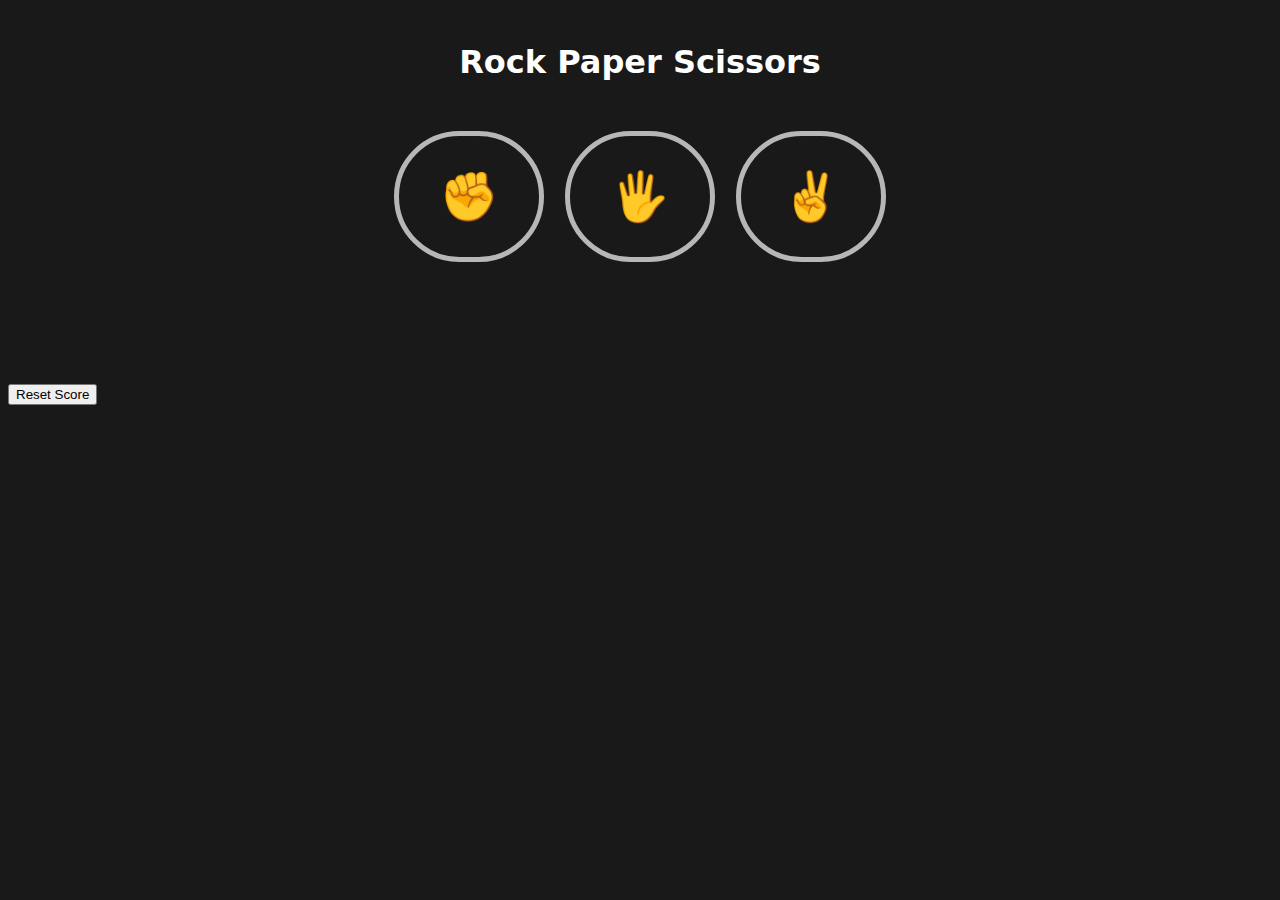
==== RPSGame.html @ 0070d9bd "update" ====
<!DOCTYPE html>
<html lang="en">
<head>
    <meta charset="UTF-8">
    <meta name="viewport" content="width=device-width, initial-scale=1.0">
    <title>Rock Paper Scissors</title>
    <style>
        :root {
            --main-color: rgb(25, 25, 25);
        }
        body {
            background: var(--main-color);
            color: white;
            font-family: Poppins, system-ui;
        }

        h4 {
            font-size: 2em;
            text-align: center;
        }

        .btn-container {
            text-align: center;
        }

        .rps-icons{
            background-color: var(--main-color);
            border: solid 5px rgb(183, 183, 183);
            border-radius: 100px;
            padding: 2rem 2.5rem;
            font-size: 3rem;
            margin: .5rem;
        }



    </style>
</head>
<body>
    <h4>Rock Paper Scissors</h4>
    <div class="btn-container">
        <button class="rps-icons" id="rockBtn" onclick="rock()">✊</button>
        <button class="rps-icons" id="paperBtn" onclick="paper()">🖐️</button>
        <button class="rps-icons" id="scissorsBtn" onclick="scissors()"">✌️</button>
    </div>
    <label id="resultRPS"></label><br><br>
    <label id="movesRPS"></label><br><br>
    <label id="scoreRPS"></label><br><br>
    <button onclick="resetRPSBtn()">Reset Score</button><br><br>

    <script src="index.js"></script>
</body>
</html>
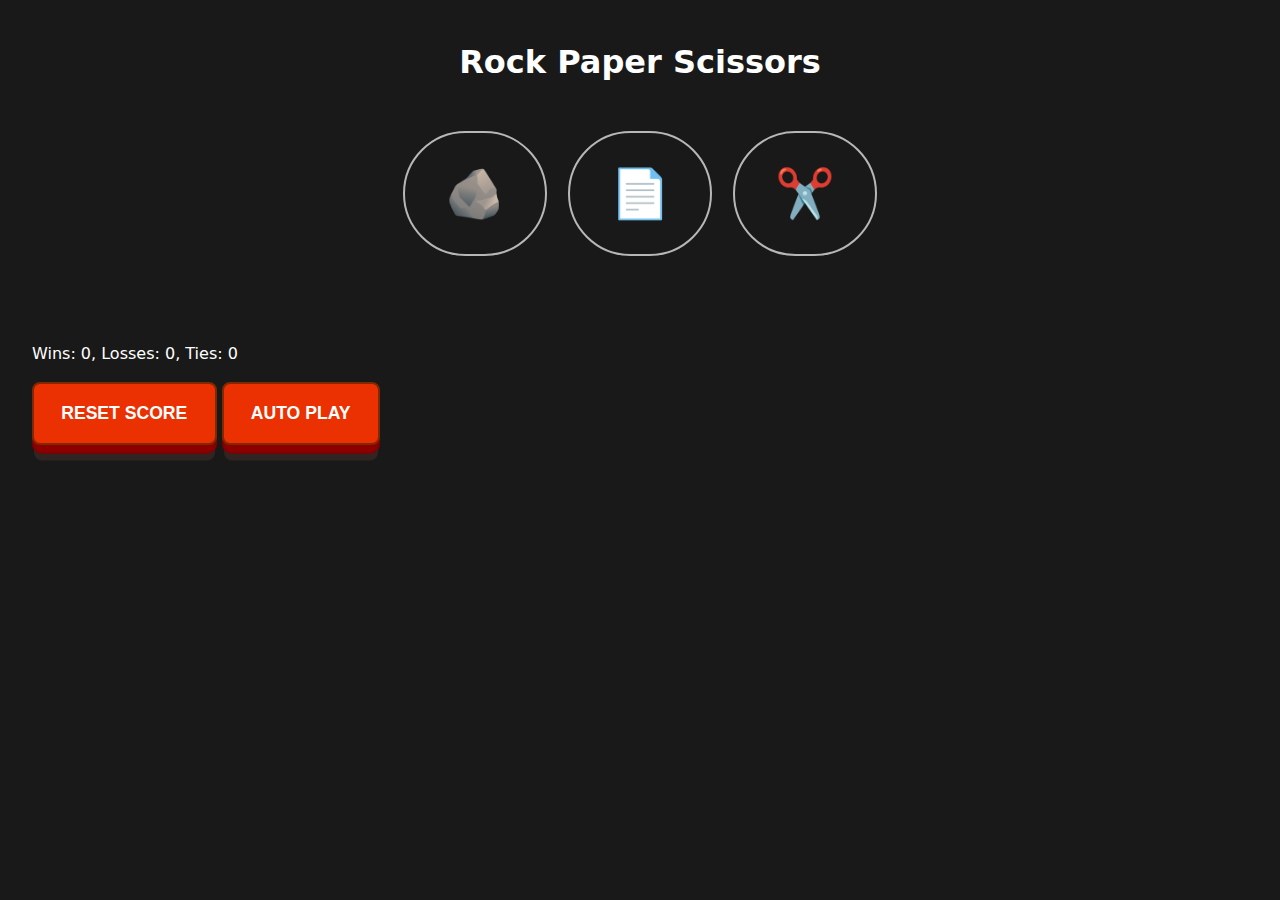
==== commit e3aa5ae5: "rps game update" ====
--- a/RPSGame.html
+++ b/RPSGame.html
@@ -24,30 +24,228 @@
         }
 
         .rps-icons{
-            background-color: var(--main-color);
-            border: solid 5px rgb(183, 183, 183);
+            background-color: transparent;
+            border: solid 2px rgb(183, 183, 183);
             border-radius: 100px;
             padding: 2rem 2.5rem;
             font-size: 3rem;
             margin: .5rem;
-        }
-
+            cursor: pointer;
+        }
+
+        .rps-icons:hover {
+            box-shadow: inset rgb(183, 183, 183) .2px .5px 0px 3px;
+        }
+
+        .results-container {
+            margin: 5rem;
+        }
+
+        .rps-labels {
+            text-align: center;
+            font-size: 2rem;
+        }
+        
+        .game-result {
+            font-size: 2em;
+            font-weight: bold;
+        }
+
+        .game-moves {
+            margin-top: 2rem;
+            font-size: 1.3rem;
+        }
+        
+        .scores-container {
+            /* transform: translateY(8rem); */
+            margin-left: 1.5rem;
+        }
+
+        .rps-btns {
+            position: relative;
+            background: rgb(235, 48, 1);
+            color: white;
+            text-transform: uppercase;
+            font-weight: 600;
+            font-size: 1.1rem;
+            padding: 1.2rem 1.7rem;
+            border: 2px solid rgb(128, 41, 0);
+            border-radius: .5rem;
+            transform-style: preserve-3d;
+            cursor: pointer;
+            transition: .15s cubic-bezier(0, 0, .6, 1);
+        }
+
+        .rps-btns::before {
+            content: '';
+            position: absolute;
+            top: 0;
+            right: 0;
+            bottom: 0;
+            left: 0;
+            width: 100%;
+            height: 100%;
+            border-radius: inherit;
+            background: rgb(140, 0, 0);
+            box-shadow: 0 0 0 2px rgb(130, 0, 0), 0 .625em 0 0 rgb(48, 37, 35);
+            transform: translate3d(0, .75rem, -1em);
+            transition: .15s cubic-bezier(0, 0, .6, 1);
+        }
+
+        .rps-btns:hover {
+            background-color: rgb(230, 15, 15);
+            transform: translate(0, .25em);
+        }
+
+        .rps-btns::before {
+            box-shadow: 0 0 0 2px rgb(130, 0, 0), 0 .5em 0 0 rgb(48, 37, 35);
+            transform: translate3d(0, .5em, -1em);
+        }
+
+        .rps-btns:active {
+            background: rgb(190, 0, 0);
+            transform: translate(0, .75em);
+        }
+
+        .rps-btns:active::before {
+            box-shadow: 0 0 0 2px rgb(130, 0, 0), 0 .3em 0 0 rgb(50, 39, 36);
+            transform: translate3d(0, 0, -1em);
+        }
 
 
     </style>
 </head>
 <body>
+
     <h4>Rock Paper Scissors</h4>
     <div class="btn-container">
-        <button class="rps-icons" id="rockBtn" onclick="rock()">✊</button>
-        <button class="rps-icons" id="paperBtn" onclick="paper()">🖐️</button>
-        <button class="rps-icons" id="scissorsBtn" onclick="scissors()"">✌️</button>
+        <button class="rps-icons" id="rockBtn" onclick="rock()">🪨</button>
+        <button class="rps-icons" id="paperBtn" onclick="paper()">📄</button>
+        <button class="rps-icons" id="scissorsBtn" onclick="scissors()">✂️</button>
     </div>
-    <label id="resultRPS"></label><br><br>
-    <label id="movesRPS"></label><br><br>
-    <label id="scoreRPS"></label><br><br>
-    <button onclick="resetRPSBtn()">Reset Score</button><br><br>
-
-    <script src="index.js"></script>
+    <div class="results-container">
+        <p class="rps-labels game-result" id="resultRPS"></p>
+    </div>
+    <div class="scores-container">
+        <p class="game-moves" id="movesRPS"></p>
+        <label id="scoreRPS"></label><br><br>
+        <button class="rps-btns reset-score-btn" onclick="resetRPSBtn()">Reset Score</button>
+        <button class="rps-btns autoplay-btn" onclick="resetRPSBtn()">Auto Play</button>
+    </div>
+
+    <script>
+        const resultRPS = document.getElementById("resultRPS");
+        const movesRPS = document.getElementById("movesRPS");
+        let score = JSON.parse(localStorage.getItem('score')) || {
+            wins: 0,
+            losses: 0,
+            ties: 0
+        };
+
+        rpsScore();
+
+        function rock() {
+            playGame('🪨');
+        }
+
+        function paper() {
+            playGame('📄');
+        }
+
+        function scissors() {
+            playGame('✂️');
+        }
+
+        function playGame(playerMove) {
+            const computerMove = pickComputerMove();
+            let result = '';
+
+            if(playerMove === '✂️') {
+                if(computerMove === '🪨') {
+                    result = 'You lose!';
+                }
+                else if(computerMove === '📄') {
+                    result = "You Win!!";
+                }
+                else if(computerMove === '✂️') {
+                    result = "It's a tie!";
+                }
+            }
+            else if(playerMove === '📄') {
+                if(computerMove === '🪨') {
+                    result = 'You Win!!';
+                }
+                else if(computerMove === '📄') {
+                    result = "It's a tie!";
+                }
+                else if(computerMove === '✂️') {
+                    result = 'You lose!';
+                }
+            }
+            else if(playerMove === '🪨') {
+                if(computerMove === '🪨') {
+                    result = "It's a tie!";
+                }
+                else if(computerMove === '📄') {
+                    result = 'You lose!';
+                }
+                else if(computerMove === '✂️') {
+                    result = 'You Win!!';
+                }
+            }
+
+            if (result === 'You Win!!') {
+                score.wins += 1;
+            }
+            else if (result === 'You lose!') {
+                score.losses += 1;
+            }
+            else if (result === "It's a tie!") {
+                score.ties += 1;
+            }
+
+            localStorage.setItem('score', JSON.stringify(score));
+
+            movesRPS.textContent = `You ${playerMove} ${computerMove} Computer`;
+            resultRPS.textContent = result;
+
+            rpsScore();
+        }
+
+        function pickComputerMove() {
+            const randomNumber = Math.random();
+            let computerMove = '';
+
+            if(randomNumber >= 0 && randomNumber < 1/3) {
+                computerMove = '🪨';
+            }
+            else if(randomNumber >= 1/3 && randomNumber < 2/3) {
+                computerMove = '📄';
+            }
+            else if(randomNumber >= 2/3 && randomNumber < 1) {
+                computerMove = '✂️';
+            }
+            return computerMove;
+        }
+
+        function resetRPSBtn() {
+            score.wins = 0;
+            score.losses = 0;
+            score.ties = 0;
+
+            localStorage.removeItem('score');
+
+            movesRPS.textContent = null;
+            resultRPS.textContent = null;
+            rpsScore();
+        }
+
+        function rpsScore() {
+            const scoreRPS = document.getElementById("scoreRPS");
+
+            scoreRPS.textContent = `Wins: ${score.wins}, Losses: ${score.losses},  Ties: ${score.ties}`;
+        }
+    </script>
+
 </body>
 </html>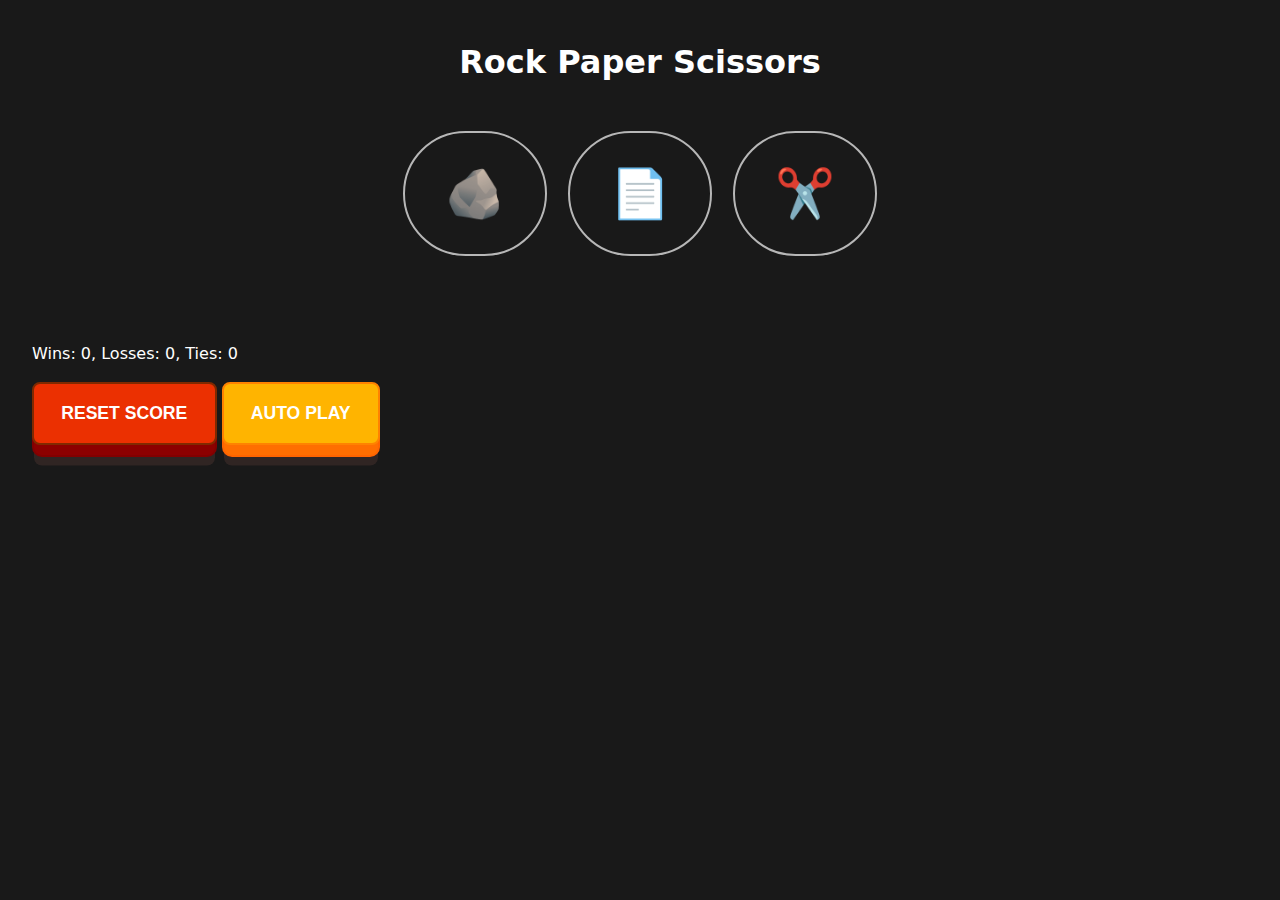
==== commit 6bfcde5a: "rps game update" ====
--- a/RPSGame.html
+++ b/RPSGame.html
@@ -87,8 +87,8 @@
             height: 100%;
             border-radius: inherit;
             background: rgb(140, 0, 0);
-            box-shadow: 0 0 0 2px rgb(130, 0, 0), 0 .625em 0 0 rgb(48, 37, 35);
-            transform: translate3d(0, .75rem, -1em);
+            box-shadow: 0 0 0 2px rgb(130, 0, 0), 0 .6em 0 0 rgb(48, 37, 35);
+            transform: translate3d(0, 0.75rem, -1em);
             transition: .15s cubic-bezier(0, 0, .6, 1);
         }
 
@@ -97,19 +97,46 @@
             transform: translate(0, .25em);
         }
 
-        .rps-btns::before {
+        .rps-btns:hover::before {
             box-shadow: 0 0 0 2px rgb(130, 0, 0), 0 .5em 0 0 rgb(48, 37, 35);
-            transform: translate3d(0, .5em, -1em);
+            transform: translate3d(0, .35em, -1em);
         }
 
         .rps-btns:active {
             background: rgb(190, 0, 0);
-            transform: translate(0, .75em);
+            transform: translate(0, .85em);
         }
 
         .rps-btns:active::before {
             box-shadow: 0 0 0 2px rgb(130, 0, 0), 0 .3em 0 0 rgb(50, 39, 36);
-            transform: translate3d(0, 0, -1em);
+            transform: translate3d(0, .1em, -2em);
+        }
+
+        .autoplay-btn 
+        {
+            background: rgb(255, 180, 0);
+            border: 2px solid rgb(255, 130, 0);
+        }
+
+        .autoplay-btn::before {
+            background: rgb(255, 110, 0);
+            box-shadow: 0 0 0 2px rgb(255, 100, 0), 0 .6em 0 0 rgb(48, 37, 35);
+        }
+
+        .autoplay-btn:hover {
+            background-color: rgb(255, 170, 15);
+        }
+
+        .autoplay-btn:hover::before {
+            box-shadow: 0 0 0 2px rgb(255, 100, 0), 0 .5em 0 0 rgb(48, 43, 35);
+        }
+
+        .autoplay-btn:active {
+            background: rgb(255, 130, 0);
+        }
+
+        .autoplay-btn:active::before {
+            box-shadow: 0 0 0 2px rgb(255, 130, 0), 0 .3em 0 0 rgb(48, 43, 35);
         }
 
 
@@ -130,7 +157,7 @@
         <p class="game-moves" id="movesRPS"></p>
         <label id="scoreRPS"></label><br><br>
         <button class="rps-btns reset-score-btn" onclick="resetRPSBtn()">Reset Score</button>
-        <button class="rps-btns autoplay-btn" onclick="resetRPSBtn()">Auto Play</button>
+        <button class="rps-btns autoplay-btn" onclick="autoPlayBtn()">Auto Play</button>
     </div>
 
     <script>
@@ -245,6 +272,32 @@
 
             scoreRPS.textContent = `Wins: ${score.wins}, Losses: ${score.losses},  Ties: ${score.ties}`;
         }
+
+        let isAutoPlaying = false;
+        let intervalId;
+
+        function autoPlayBtn()
+        {
+            const autoplayText = document.querySelector('.autoplay-btn');
+
+            if(!isAutoPlaying)
+            {
+                intervalId = setInterval(function()
+                {
+                    const playerMove = pickComputerMove();
+                    playGame(playerMove);
+                }, 1000);
+                isAutoPlaying = true;
+                autoplayText.textContent = 'Stop Auto';
+            }
+            else 
+            {
+                clearInterval(intervalId);
+                isAutoPlaying = false;
+                autoplayText.textContent = 'Auto Play';
+            }
+        }
+
     </script>
 
 </body>
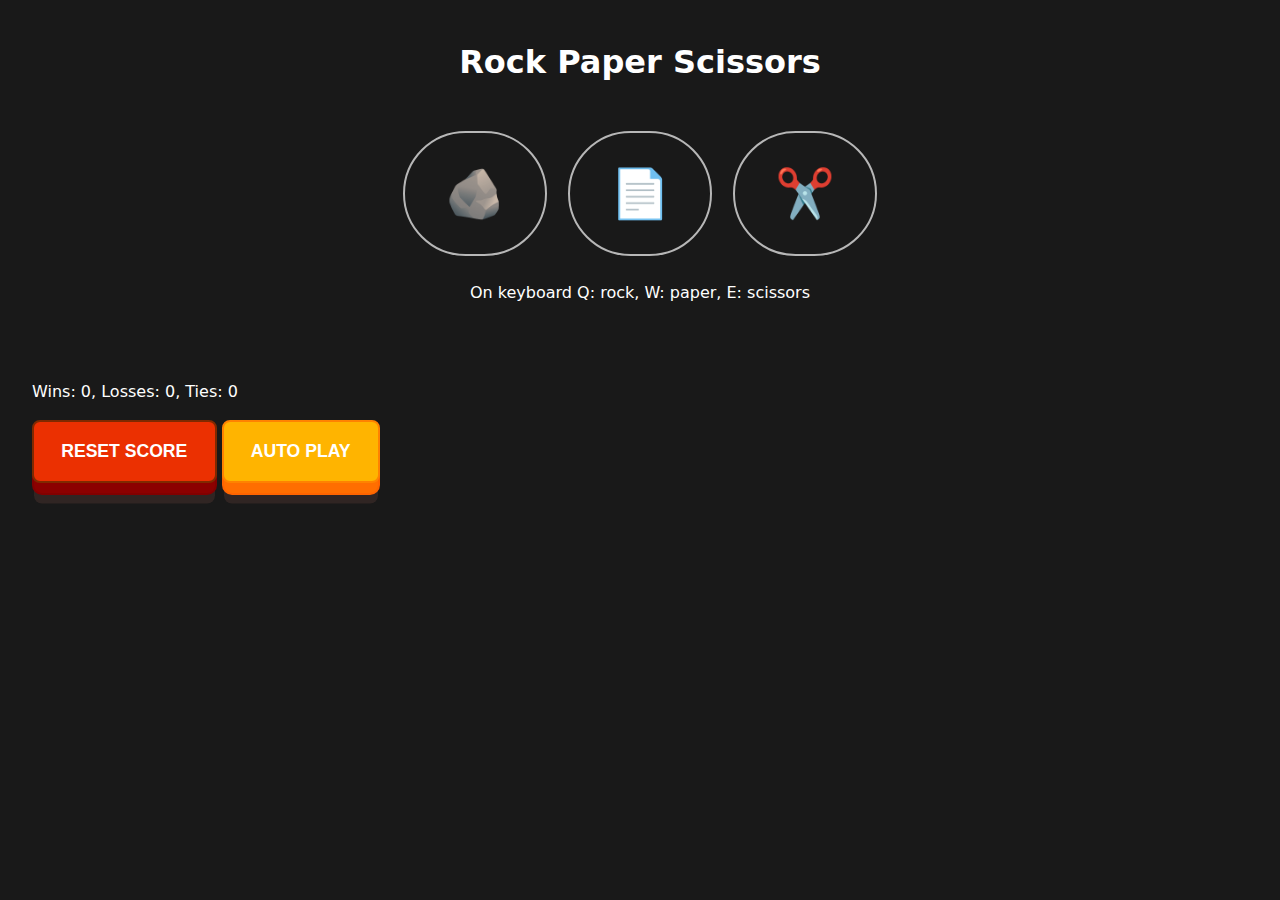
==== commit c741dad3: "event listener" ====
--- a/RPSGame.html
+++ b/RPSGame.html
@@ -146,9 +146,10 @@
 
     <h4>Rock Paper Scissors</h4>
     <div class="btn-container">
-        <button class="rps-icons" id="rockBtn" onclick="rock()">🪨</button>
-        <button class="rps-icons" id="paperBtn" onclick="paper()">📄</button>
-        <button class="rps-icons" id="scissorsBtn" onclick="scissors()">✂️</button>
+        <button class="rps-icons js-rock-button" id="rockBtn" onclick="rock()">🪨</button>
+        <button class="rps-icons js-paper-button" id="paperBtn" onclick="paper()">📄</button>
+        <button class="rps-icons js-scissors-button" id="scissorsBtn" onclick="scissors()">✂️</button><br><br>
+        <label for="">On keyboard Q: rock, W: paper, E: scissors</label>
     </div>
     <div class="results-container">
         <p class="rps-labels game-result" id="resultRPS"></p>
@@ -171,17 +172,64 @@
 
         rpsScore();
 
-        function rock() {
-            playGame('🪨');
-        }
-
-        function paper() {
-            playGame('📄');
-        }
-
-        function scissors() {
-            playGame('✂️');
-        }
+
+        // Replaced onlick function with addEventListener
+
+        // function rock() {
+        //     playGame('🪨');
+        // }
+
+        // function paper() {
+        //     playGame('📄');
+        // }
+
+        // function scissors() {
+        //     playGame('✂️');
+        // }
+
+        document.querySelector('.js-rock-button')
+            .addEventListener('click', () => 
+            {
+                playGame('🪨');
+            });
+
+        document.querySelector('.js-paper-button')
+            .addEventListener('click', () => 
+            {
+                playGame('📄');
+            });
+
+        document.querySelector('.js-scissors-button')
+            .addEventListener('click', () => 
+            {
+                playGame('✂️');
+            });
+
+        document.body.addEventListener('keydown', (event) => 
+        {
+        // console.log(event.key); // will show the key you pressed on keyboard
+            if(event.key === 'q')
+            {
+                playGame('🪨');
+            }
+            else if(event.key === 'w')
+            {
+                playGame('📄');
+            }
+            else if(event.key === 'e')
+            {
+                playGame('✂️');
+            }
+        });
+
+        /*
+        onkeydown="
+        if(event.key === 'r')
+        {
+            ...
+        }"
+        */
+
 
         function playGame(playerMove) {
             const computerMove = pickComputerMove();
@@ -282,7 +330,7 @@
 
             if(!isAutoPlaying)
             {
-                intervalId = setInterval(function()
+                intervalId = setInterval(() =>
                 {
                     const playerMove = pickComputerMove();
                     playGame(playerMove);
@@ -298,6 +346,8 @@
             }
         }
 
+
+
     </script>
 
 </body>
